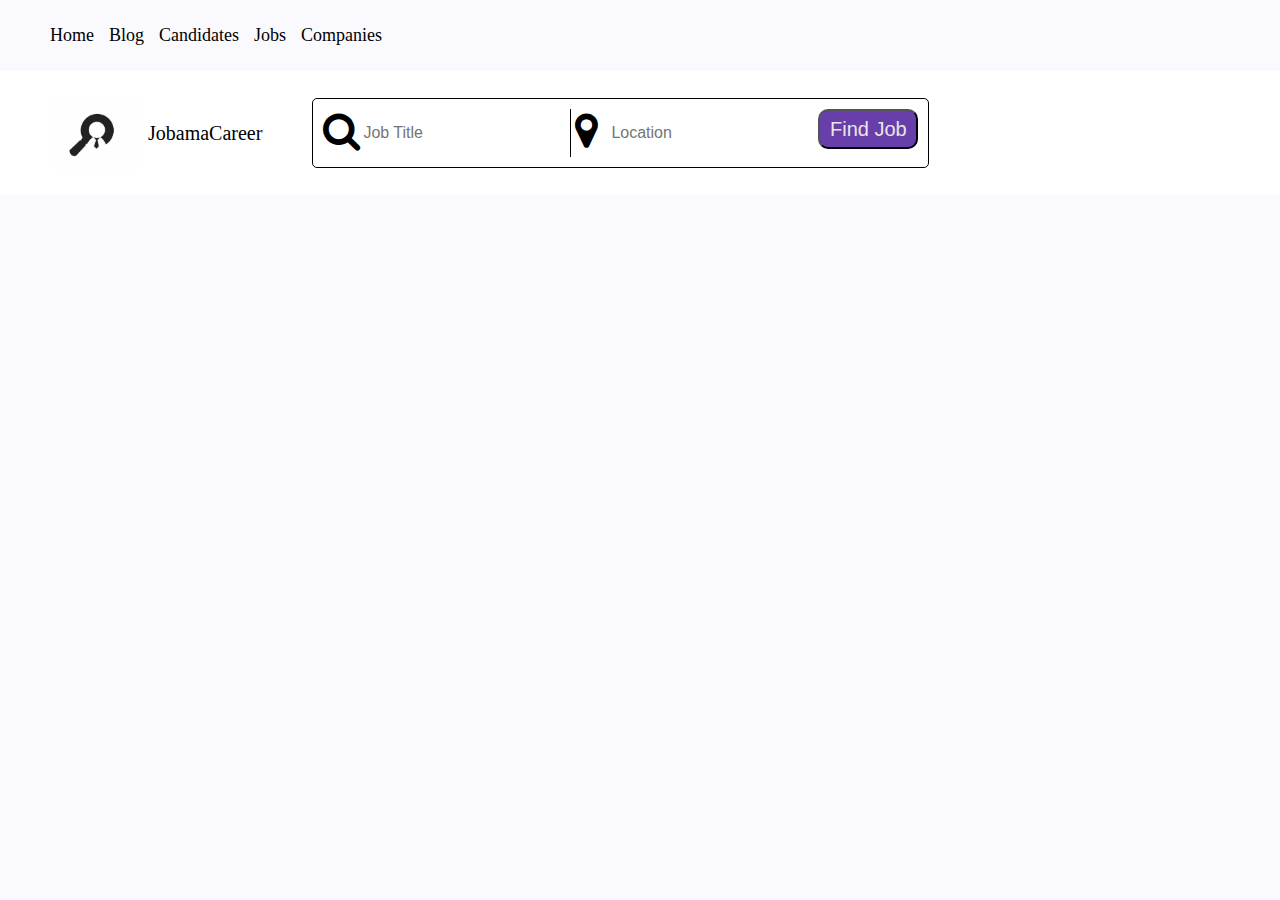
==== index.html @ e871e371 "header finished" ====
<!DOCTYPE html>
<html lang="en">
<head>
    <meta charset="UTF-8">
    <meta http-equiv="X-UA-Compatible" content="IE=edge">
    <meta name="viewport" content="width=device-width, initial-scale=1.0">
    <title>Document</title>
    <link rel="stylesheet" href="css/style.css">
    <link rel="stylesheet" href="https://cdnjs.cloudflare.com/ajax/libs/font-awesome/4.7.0/css/font-awesome.min.css"></head>
<body>
    <div id="header">
        <div class="header-top">
            <ul>
                <li><a href="#">Home</a></li>
                <li><a href="#">Blog</a></li>
                <li><a href="#">Candidates</a></li>
                <li><a href="#">Jobs</a></li>
                <li><a href="#">Companies</a></li>
            </ul>
        </div>
        <div class="header-bottom">
            <div class="header-bottom__logo">
                <img src="assets/images/logo.JPG" alt="img">
                <p>JobamaCareer</p>
            </div>
            <div class="header-bottom__searchBar">
                <form action="#" method="get">
                    <div class="header-bottom__searchBar-Sections">
                        <div class="header-bottom__searchBar-form-title">
                            <input type="text" name="keyword" id="search" placeholder="Job Title">
                            <div class="header-bottom__searchBar-form-title-icon">
                                <i class="fa fa-search" aria-hidden="true"></i>
                            </div>
                        </div>
                        <div class="header-bottom__searchBar-form-location">
                            <input type="text" name="keyword" id="location" placeholder="Location">
                            <div class="header-bottom__searchBar-form-location-icon">
                                <i class="fa fa-map-marker"></i>
                            </div>
                        </div>
                        <div class="header-bottom__searchBar-form-stats">
                            <button type="submit" class="btn">Find Job</button>
                        </div>
                    </div>
                </form>
            </div>
            <div class="header-bottom__Icon">
            </div>
        </div>
    </div>
</body>
</html>
---- css/style.css ----
@font-face{font-family:"main";src:url("./assets/fonts/Latinotype - Goldplay Light.otf")}@font-face{font-family:"bold";src:url("./assets/fonts/Chase Dreams.ttf")}*,*::after,*::before{padding:0;margin:0;box-sizing:border-box}html{overflow-x:hidden;height:100%;background-color:#faf9fd}body{overflow-x:hidden}ul{margin:0;padding:0;list-style:none}a{text-decoration:none;font-family:extra-bold-font-family}p{margin:0;padding:0}#header .header-top{padding:25px 0}#header .header-top ul{display:flex;padding-left:50px;gap:15px}#header .header-top ul li{font-size:18px}#header .header-top ul li a{color:#000103}#header .header-top ul li a:hover{color:#20307e}#header .header-bottom{padding:25px 0;display:flex;align-items:center;background-color:#fff}#header .header-bottom .header-bottom__logo{display:flex;align-items:center;padding-left:50px;gap:10px;margin-right:50px}#header .header-bottom .header-bottom__logo img{width:88px}#header .header-bottom .header-bottom__logo p{font-size:20px}#header .header-bottom__searchBar{display:flex;justify-content:space-between;border:1px solid;height:70px;align-items:center;border-radius:5px}#header .header-bottom__searchBar .header-bottom__searchBar-Sections{display:flex;padding:0 10px}#header .header-bottom__searchBar .header-bottom__searchBar-Sections .header-bottom__searchBar-form-title{display:flex;position:relative;border-right:1px solid}#header .header-bottom__searchBar .header-bottom__searchBar-Sections input{height:48px;width:70%;padding-left:40px;font-size:16px;background-color:#fff;font-weight:400;border-radius:5px;transition:all .24s ease-in-out;border:none}#header .header-bottom__searchBar .header-bottom__searchBar-Sections input:focus{outline:none}#header .header-bottom__searchBar .header-bottom__searchBar-Sections .header-bottom__searchBar-form-title-icon{position:absolute;left:0px;transform:translateY(-50%);top:22px;font-size:40px}#header .header-bottom__searchBar .header-bottom__searchBar-form-location{display:flex;position:relative}#header .header-bottom__searchBar .header-bottom__searchBar-form-location input{height:48px;width:70%;padding-left:40px;font-size:16px;background-color:#fff;font-weight:400;border-radius:5px;transition:all .24s ease-in-out;border:none}#header .header-bottom__searchBar .header-bottom__searchBar-form-location input:focus{outline:none}#header .header-bottom__searchBar .header-bottom__searchBar-form-location .header-bottom__searchBar-form-location-icon{position:absolute;left:4px;transform:translateY(-50%);top:22px;font-size:40px}#header .header-bottom__searchBar-form-stats .btn{cursor:pointer;width:100px;height:40px;border-radius:10px;background:#683eaa;color:#eae6e6;font-size:20px}/*# sourceMappingURL=style.css.map */
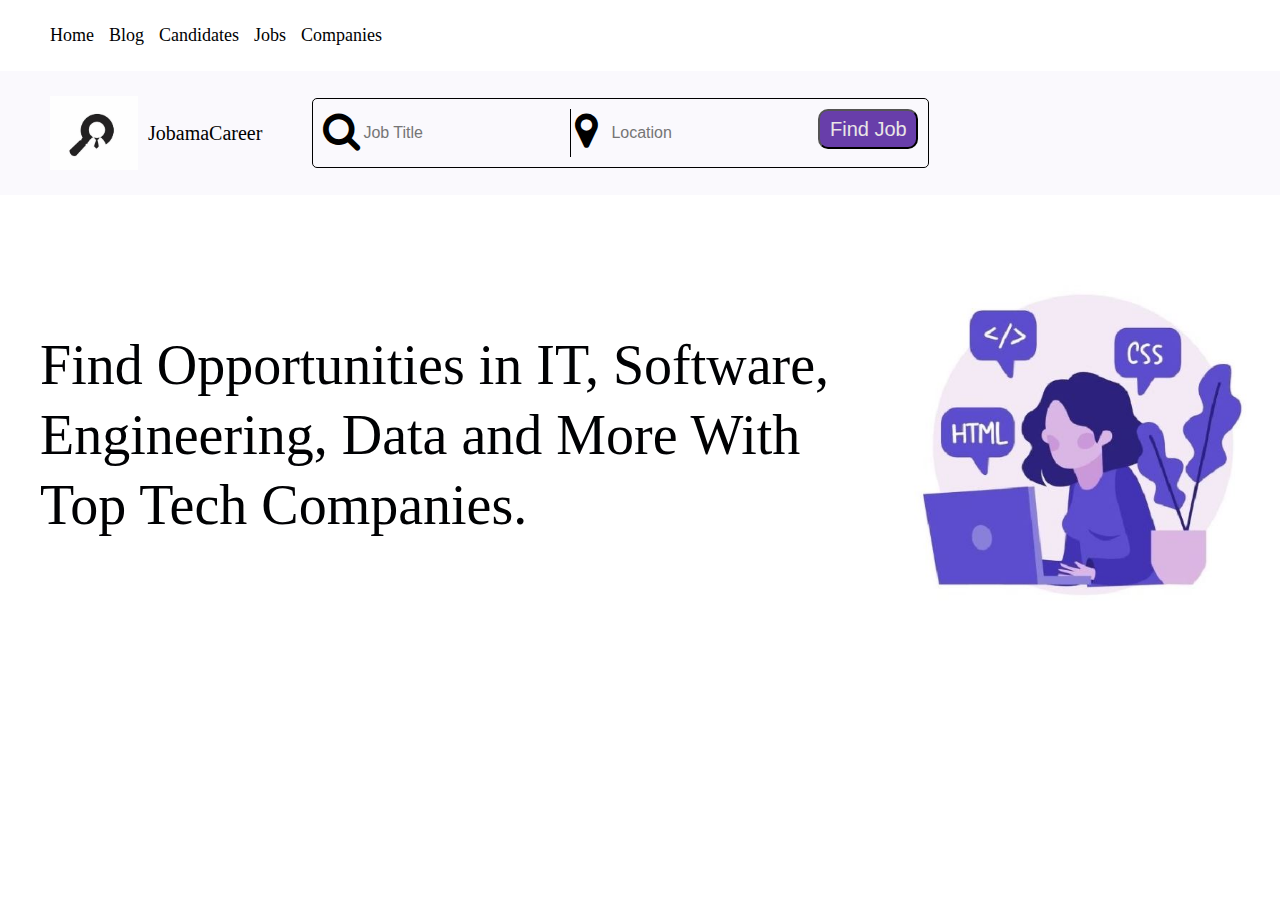
==== commit bb804979: "banner added" ====
--- a/index.html
+++ b/index.html
@@ -48,5 +48,14 @@
             </div>
         </div>
     </div>
+    <div class="banner">
+        <div class="banner-text">
+            <h1>Find Opportunities in IT, Software, Engineering, Data and More With Top Tech Companies.</h1>
+        </div>
+        <div class="banner-img">
+            <img src="assets/images/workImg.JPG" alt="workimg">
+        </div>
+
+    </div>
 </body>
 </html>--- a/css/style.css
+++ b/css/style.css
@@ -1 +1 @@
-@font-face{font-family:"main";src:url("./assets/fonts/Latinotype - Goldplay Light.otf")}@font-face{font-family:"bold";src:url("./assets/fonts/Chase Dreams.ttf")}*,*::after,*::before{padding:0;margin:0;box-sizing:border-box}html{overflow-x:hidden;height:100%;background-color:#faf9fd}body{overflow-x:hidden}ul{margin:0;padding:0;list-style:none}a{text-decoration:none;font-family:extra-bold-font-family}p{margin:0;padding:0}#header .header-top{padding:25px 0}#header .header-top ul{display:flex;padding-left:50px;gap:15px}#header .header-top ul li{font-size:18px}#header .header-top ul li a{color:#000103}#header .header-top ul li a:hover{color:#20307e}#header .header-bottom{padding:25px 0;display:flex;align-items:center;background-color:#fff}#header .header-bottom .header-bottom__logo{display:flex;align-items:center;padding-left:50px;gap:10px;margin-right:50px}#header .header-bottom .header-bottom__logo img{width:88px}#header .header-bottom .header-bottom__logo p{font-size:20px}#header .header-bottom__searchBar{display:flex;justify-content:space-between;border:1px solid;height:70px;align-items:center;border-radius:5px}#header .header-bottom__searchBar .header-bottom__searchBar-Sections{display:flex;padding:0 10px}#header .header-bottom__searchBar .header-bottom__searchBar-Sections .header-bottom__searchBar-form-title{display:flex;position:relative;border-right:1px solid}#header .header-bottom__searchBar .header-bottom__searchBar-Sections input{height:48px;width:70%;padding-left:40px;font-size:16px;background-color:#fff;font-weight:400;border-radius:5px;transition:all .24s ease-in-out;border:none}#header .header-bottom__searchBar .header-bottom__searchBar-Sections input:focus{outline:none}#header .header-bottom__searchBar .header-bottom__searchBar-Sections .header-bottom__searchBar-form-title-icon{position:absolute;left:0px;transform:translateY(-50%);top:22px;font-size:40px}#header .header-bottom__searchBar .header-bottom__searchBar-form-location{display:flex;position:relative}#header .header-bottom__searchBar .header-bottom__searchBar-form-location input{height:48px;width:70%;padding-left:40px;font-size:16px;background-color:#fff;font-weight:400;border-radius:5px;transition:all .24s ease-in-out;border:none}#header .header-bottom__searchBar .header-bottom__searchBar-form-location input:focus{outline:none}#header .header-bottom__searchBar .header-bottom__searchBar-form-location .header-bottom__searchBar-form-location-icon{position:absolute;left:4px;transform:translateY(-50%);top:22px;font-size:40px}#header .header-bottom__searchBar-form-stats .btn{cursor:pointer;width:100px;height:40px;border-radius:10px;background:#683eaa;color:#eae6e6;font-size:20px}/*# sourceMappingURL=style.css.map */+@font-face{font-family:"main";src:url("./assets/fonts/Latinotype - Goldplay Light.otf")}@font-face{font-family:"bold";src:url("./assets/fonts/Chase Dreams.ttf")}*,*::after,*::before{padding:0;margin:0;box-sizing:border-box}html{overflow-x:hidden;height:100%;background-color:#fff}body{overflow-x:hidden}ul{margin:0;padding:0;list-style:none}a{text-decoration:none;font-family:extra-bold-font-family}p{margin:0;padding:0}#header .header-top{padding:25px 0}#header .header-top ul{display:flex;padding-left:50px;gap:15px}#header .header-top ul li{font-size:18px}#header .header-top ul li a{color:#000103}#header .header-top ul li a:hover{color:#20307e}#header .header-bottom{padding:25px 0;display:flex;align-items:center;background-color:#faf9fd}#header .header-bottom .header-bottom__logo{display:flex;align-items:center;padding-left:50px;gap:10px;margin-right:50px}#header .header-bottom .header-bottom__logo img{width:88px}#header .header-bottom .header-bottom__logo p{font-size:20px}#header .header-bottom__searchBar{display:flex;justify-content:space-between;border:1px solid;height:70px;align-items:center;border-radius:5px;background-color:#faf9fd}#header .header-bottom__searchBar .header-bottom__searchBar-Sections{display:flex;padding:0 10px}#header .header-bottom__searchBar .header-bottom__searchBar-Sections .header-bottom__searchBar-form-title{display:flex;position:relative;border-right:1px solid}#header .header-bottom__searchBar .header-bottom__searchBar-Sections input{height:48px;width:70%;padding-left:40px;font-size:16px;background-color:#fff;font-weight:400;border-radius:5px;transition:all .24s ease-in-out;border:none;background-color:#faf9fd}#header .header-bottom__searchBar .header-bottom__searchBar-Sections input:focus{outline:none}#header .header-bottom__searchBar .header-bottom__searchBar-Sections .header-bottom__searchBar-form-title-icon{position:absolute;left:0px;transform:translateY(-50%);top:22px;font-size:40px}#header .header-bottom__searchBar .header-bottom__searchBar-form-location{display:flex;position:relative}#header .header-bottom__searchBar .header-bottom__searchBar-form-location input{height:48px;width:70%;padding-left:40px;font-size:16px;background-color:#fff;font-weight:400;border-radius:5px;transition:all .24s ease-in-out;border:none;background-color:#faf9fd}#header .header-bottom__searchBar .header-bottom__searchBar-form-location input:focus{outline:none}#header .header-bottom__searchBar .header-bottom__searchBar-form-location .header-bottom__searchBar-form-location-icon{position:absolute;left:4px;transform:translateY(-50%);top:22px;font-size:40px}#header .header-bottom__searchBar-form-stats .btn{cursor:pointer;width:100px;height:40px;border-radius:10px;background:#683eaa;color:#eae6e6;font-size:20px}.banner{display:flex;justify-content:center;align-items:center;margin-top:50px}.banner .banner-img img{width:400px}.banner .banner-text{margin-left:40px}.banner .banner-text h1{color:#000103;font-size:56px;line-height:70px;font-weight:500}/*# sourceMappingURL=style.css.map */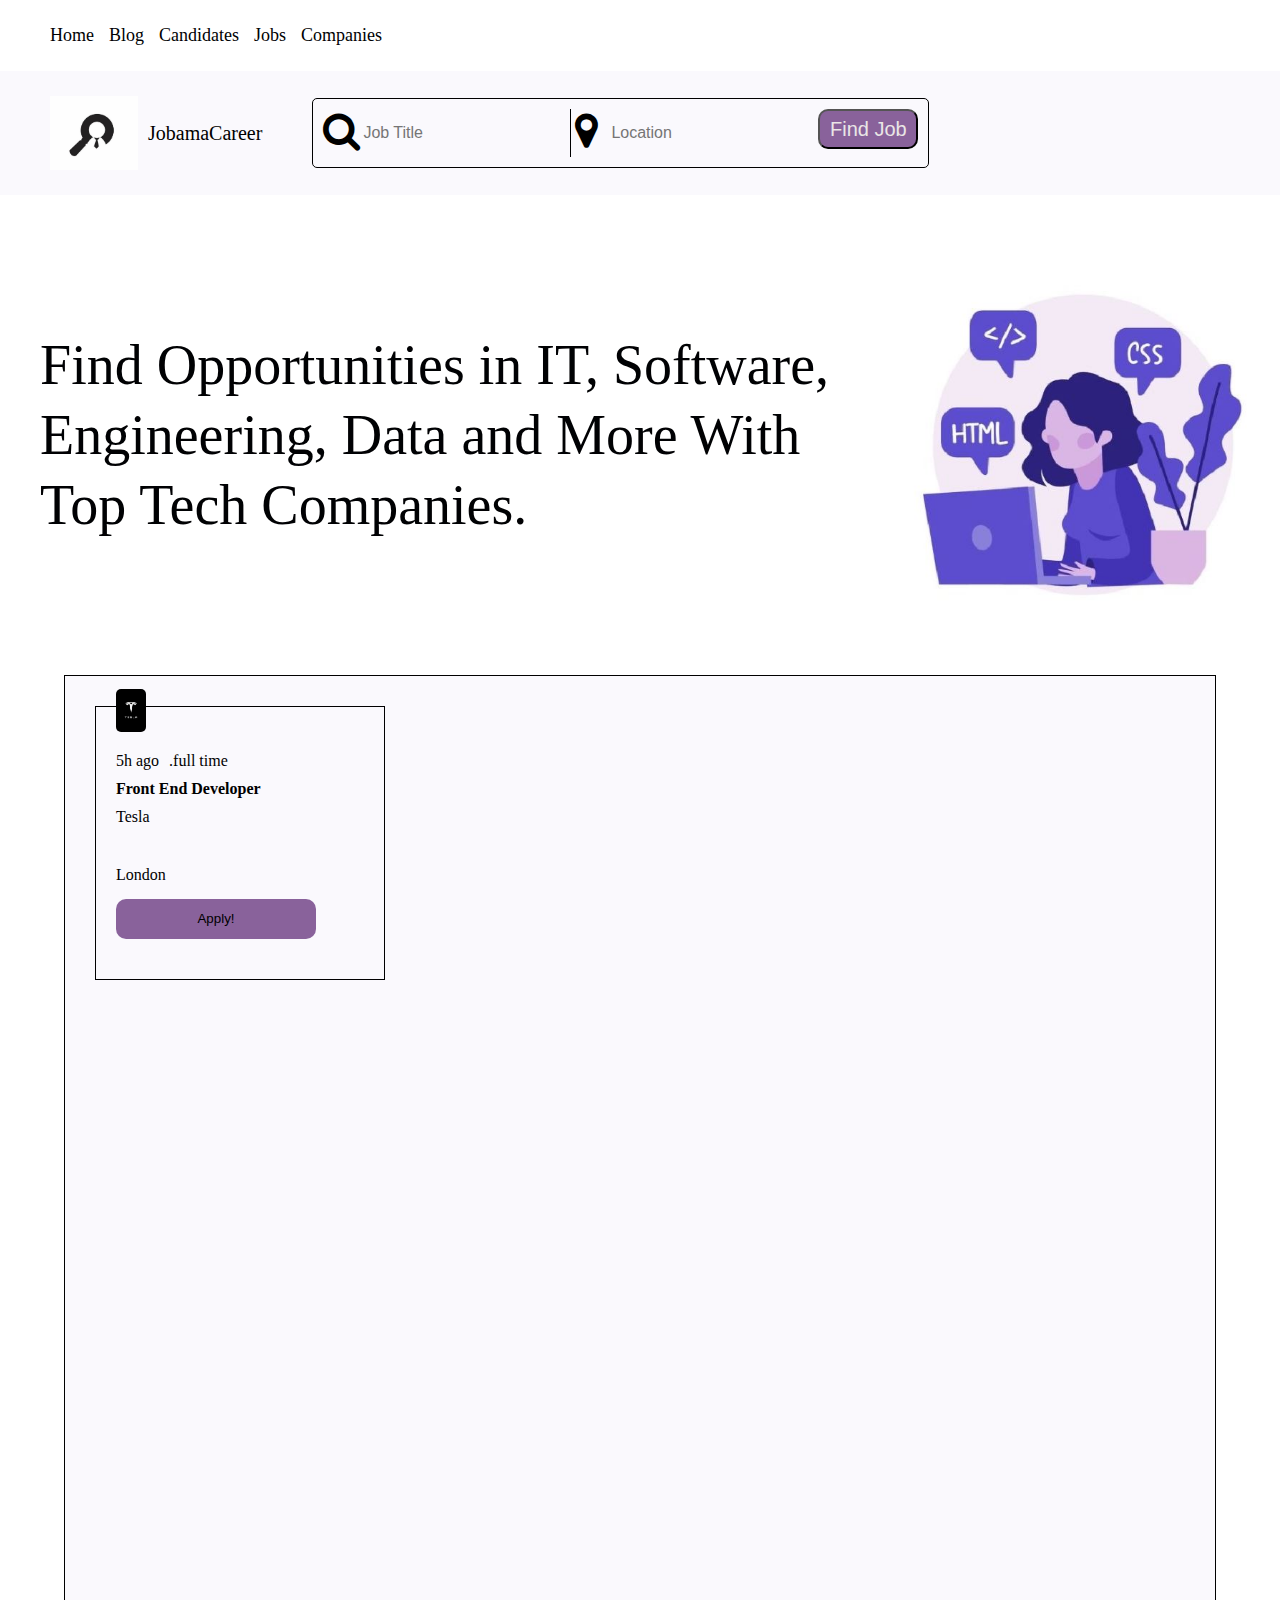
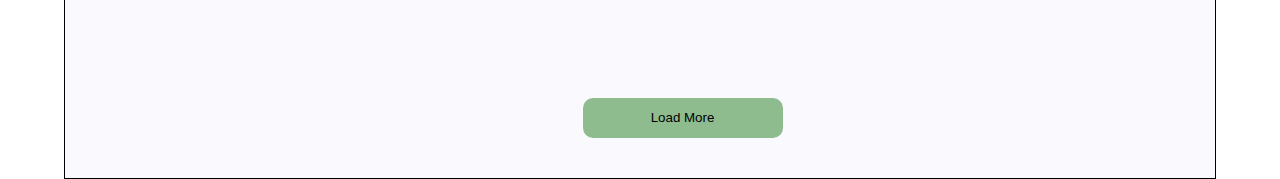
==== commit 7a970d76: "container added" ====
--- a/index.html
+++ b/index.html
@@ -57,5 +57,33 @@
         </div>
 
     </div>
+    <div class="container">
+        <div class="container-Card">
+            <div class="container-Card__logo">
+                <img src="assets/images/CompanyLogo.JPG" alt="">
+            </div>
+            <div class="container-Card__header">
+                <p class="container-Card__header-time">5h ago</p>
+                <p class="container-Card__header-stats">.full time</p>
+            </div>
+            <div class="container-Card__title">
+                <span>Front End Developer</span>
+            </div>
+            <div class="container-Card__ComanyName">
+                <span>Tesla</span>
+            </div>
+            <div class="container-Card__location">
+                <span>London</span>
+            </div>
+            <div class="container-Card__apply">
+                <button>Apply!</button>
+            </div>
+        </div>
+        
+        <div class="containe-loadMoreBtn">
+            <button>Load More</button>
+        </div>
+    </div>
 </body>
+<script src="script.js"></script>
 </html>--- a/css/style.css
+++ b/css/style.css
@@ -1 +1 @@
-@font-face{font-family:"main";src:url("./assets/fonts/Latinotype - Goldplay Light.otf")}@font-face{font-family:"bold";src:url("./assets/fonts/Chase Dreams.ttf")}*,*::after,*::before{padding:0;margin:0;box-sizing:border-box}html{overflow-x:hidden;height:100%;background-color:#fff}body{overflow-x:hidden}ul{margin:0;padding:0;list-style:none}a{text-decoration:none;font-family:extra-bold-font-family}p{margin:0;padding:0}#header .header-top{padding:25px 0}#header .header-top ul{display:flex;padding-left:50px;gap:15px}#header .header-top ul li{font-size:18px}#header .header-top ul li a{color:#000103}#header .header-top ul li a:hover{color:#20307e}#header .header-bottom{padding:25px 0;display:flex;align-items:center;background-color:#faf9fd}#header .header-bottom .header-bottom__logo{display:flex;align-items:center;padding-left:50px;gap:10px;margin-right:50px}#header .header-bottom .header-bottom__logo img{width:88px}#header .header-bottom .header-bottom__logo p{font-size:20px}#header .header-bottom__searchBar{display:flex;justify-content:space-between;border:1px solid;height:70px;align-items:center;border-radius:5px;background-color:#faf9fd}#header .header-bottom__searchBar .header-bottom__searchBar-Sections{display:flex;padding:0 10px}#header .header-bottom__searchBar .header-bottom__searchBar-Sections .header-bottom__searchBar-form-title{display:flex;position:relative;border-right:1px solid}#header .header-bottom__searchBar .header-bottom__searchBar-Sections input{height:48px;width:70%;padding-left:40px;font-size:16px;background-color:#fff;font-weight:400;border-radius:5px;transition:all .24s ease-in-out;border:none;background-color:#faf9fd}#header .header-bottom__searchBar .header-bottom__searchBar-Sections input:focus{outline:none}#header .header-bottom__searchBar .header-bottom__searchBar-Sections .header-bottom__searchBar-form-title-icon{position:absolute;left:0px;transform:translateY(-50%);top:22px;font-size:40px}#header .header-bottom__searchBar .header-bottom__searchBar-form-location{display:flex;position:relative}#header .header-bottom__searchBar .header-bottom__searchBar-form-location input{height:48px;width:70%;padding-left:40px;font-size:16px;background-color:#fff;font-weight:400;border-radius:5px;transition:all .24s ease-in-out;border:none;background-color:#faf9fd}#header .header-bottom__searchBar .header-bottom__searchBar-form-location input:focus{outline:none}#header .header-bottom__searchBar .header-bottom__searchBar-form-location .header-bottom__searchBar-form-location-icon{position:absolute;left:4px;transform:translateY(-50%);top:22px;font-size:40px}#header .header-bottom__searchBar-form-stats .btn{cursor:pointer;width:100px;height:40px;border-radius:10px;background:#683eaa;color:#eae6e6;font-size:20px}.banner{display:flex;justify-content:center;align-items:center;margin-top:50px}.banner .banner-img img{width:400px}.banner .banner-text{margin-left:40px}.banner .banner-text h1{color:#000103;font-size:56px;line-height:70px;font-weight:500}/*# sourceMappingURL=style.css.map */+@font-face{font-family:"main";src:url("./assets/fonts/Latinotype - Goldplay Light.otf")}@font-face{font-family:"bold";src:url("./assets/fonts/Chase Dreams.ttf")}*,*::after,*::before{padding:0;margin:0;box-sizing:border-box}html{overflow-x:hidden;height:100%;background-color:#fff}body{overflow-x:hidden}ul{margin:0;padding:0;list-style:none}a{text-decoration:none;font-family:extra-bold-font-family}p{margin:0;padding:0}#header .header-top{padding:25px 0}#header .header-top ul{display:flex;padding-left:50px;gap:15px}#header .header-top ul li{font-size:18px}#header .header-top ul li a{color:#000103}#header .header-top ul li a:hover{color:#20307e}#header .header-bottom{padding:25px 0;display:flex;align-items:center;background-color:#faf9fd}#header .header-bottom .header-bottom__logo{display:flex;align-items:center;padding-left:50px;gap:10px;margin-right:50px}#header .header-bottom .header-bottom__logo img{width:88px}#header .header-bottom .header-bottom__logo p{font-size:20px}#header .header-bottom__searchBar{display:flex;justify-content:space-between;border:1px solid;height:70px;align-items:center;border-radius:5px;background-color:#faf9fd}#header .header-bottom__searchBar .header-bottom__searchBar-Sections{display:flex;padding:0 10px}#header .header-bottom__searchBar .header-bottom__searchBar-Sections .header-bottom__searchBar-form-title{display:flex;position:relative;border-right:1px solid}#header .header-bottom__searchBar .header-bottom__searchBar-Sections input{height:48px;width:70%;padding-left:40px;font-size:16px;background-color:#fff;font-weight:400;border-radius:5px;transition:all .24s ease-in-out;border:none;background-color:#faf9fd}#header .header-bottom__searchBar .header-bottom__searchBar-Sections input:focus{outline:none}#header .header-bottom__searchBar .header-bottom__searchBar-Sections .header-bottom__searchBar-form-title-icon{position:absolute;left:0px;transform:translateY(-50%);top:22px;font-size:40px}#header .header-bottom__searchBar .header-bottom__searchBar-form-location{display:flex;position:relative}#header .header-bottom__searchBar .header-bottom__searchBar-form-location input{height:48px;width:70%;padding-left:40px;font-size:16px;background-color:#fff;font-weight:400;border-radius:5px;transition:all .24s ease-in-out;border:none;background-color:#faf9fd}#header .header-bottom__searchBar .header-bottom__searchBar-form-location input:focus{outline:none}#header .header-bottom__searchBar .header-bottom__searchBar-form-location .header-bottom__searchBar-form-location-icon{position:absolute;left:4px;transform:translateY(-50%);top:22px;font-size:40px}#header .header-bottom__searchBar-form-stats .btn{cursor:pointer;width:100px;height:40px;border-radius:10px;background:#89629b;color:#eae6e6;font-size:20px}.banner{display:flex;justify-content:center;align-items:center;margin-top:50px;margin-bottom:50px;position:relative}.banner .banner-img img{width:400px}.banner .banner-text{margin-left:40px}.banner .banner-text h1{color:#000103;font-size:56px;line-height:70px;font-weight:500}.container{margin-top:30px;width:90%;border:1px solid #000;margin:0 auto;display:grid;grid-template-columns:repeat(3, 1fr);grid-template-rows:repeat(3, 1fr);column-gap:50px;row-gap:50px;background-color:#faf9fd;position:relative}.container .container-Card{border:1px solid #000;position:relative;margin:30px;line-height:28px;padding-left:20px;padding-bottom:30px}.container .container-Card .container-Card__logo{position:absolute;left:23px;top:-18px;left:20px}.container .container-Card .container-Card__logo img{width:30px;border-radius:5px}.container .container-Card .container-Card__header{padding-top:40px;display:flex}.container .container-Card .container-Card__header .container-Card__header-stats{padding-left:10px}.container .container-Card .container-Card__title span{font-weight:bold}.container .container-Card .container-Card__location{padding-top:30px}.container .container-Card .container-Card__apply{padding:10px 0}.container .container-Card .container-Card__apply button{width:200px;height:40px;background-color:#89629b;border:none;border-radius:10px}.container .container-Card .container-Card__apply button:hover{background-color:#4b1066;color:#eae6e6;cursor:pointer;transition:all .5s;font-size:15px;font-weight:bold}.container .containe-loadMoreBtn{position:absolute;left:45%;bottom:0;margin-bottom:40px}.container .containe-loadMoreBtn button{width:200px;height:40px;background-color:#8fbc8f;border:none;border-radius:10px}/*# sourceMappingURL=style.css.map */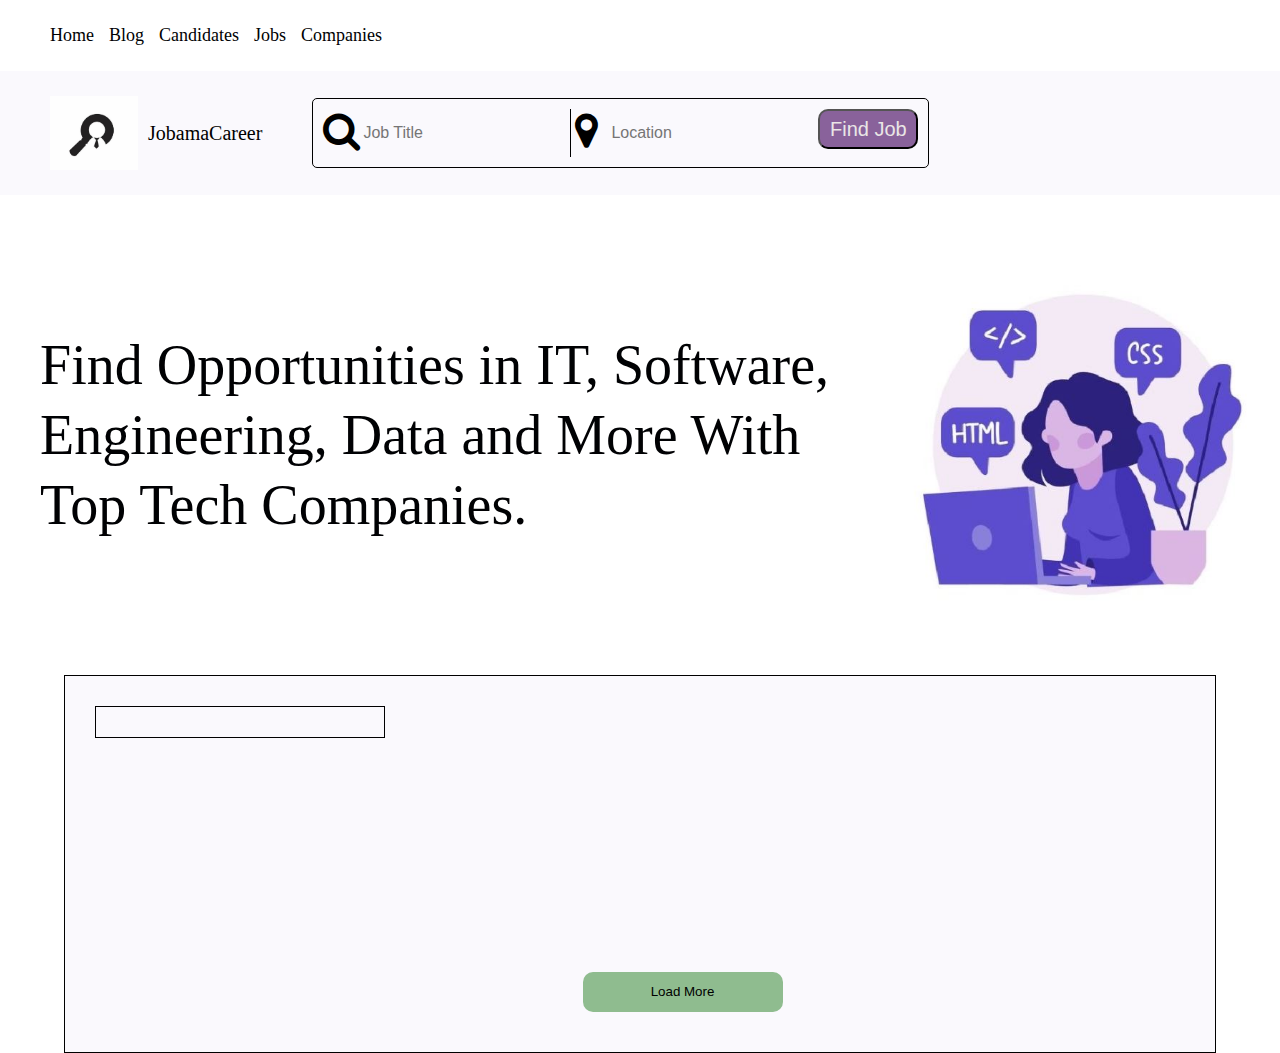
==== commit 763d8311: "card uploded" ====
--- a/index.html
+++ b/index.html
@@ -59,29 +59,9 @@
     </div>
     <div class="container">
         <div class="container-Card">
-            <div class="container-Card__logo">
-                <img src="assets/images/CompanyLogo.JPG" alt="">
-            </div>
-            <div class="container-Card__header">
-                <p class="container-Card__header-time">5h ago</p>
-                <p class="container-Card__header-stats">.full time</p>
-            </div>
-            <div class="container-Card__title">
-                <span>Front End Developer</span>
-            </div>
-            <div class="container-Card__ComanyName">
-                <span>Tesla</span>
-            </div>
-            <div class="container-Card__location">
-                <span>London</span>
-            </div>
-            <div class="container-Card__apply">
-                <button>Apply!</button>
-            </div>
         </div>
-        
         <div class="containe-loadMoreBtn">
-            <button>Load More</button>
+            <button id="Lodingbtn">Load More</button>
         </div>
     </div>
 </body>
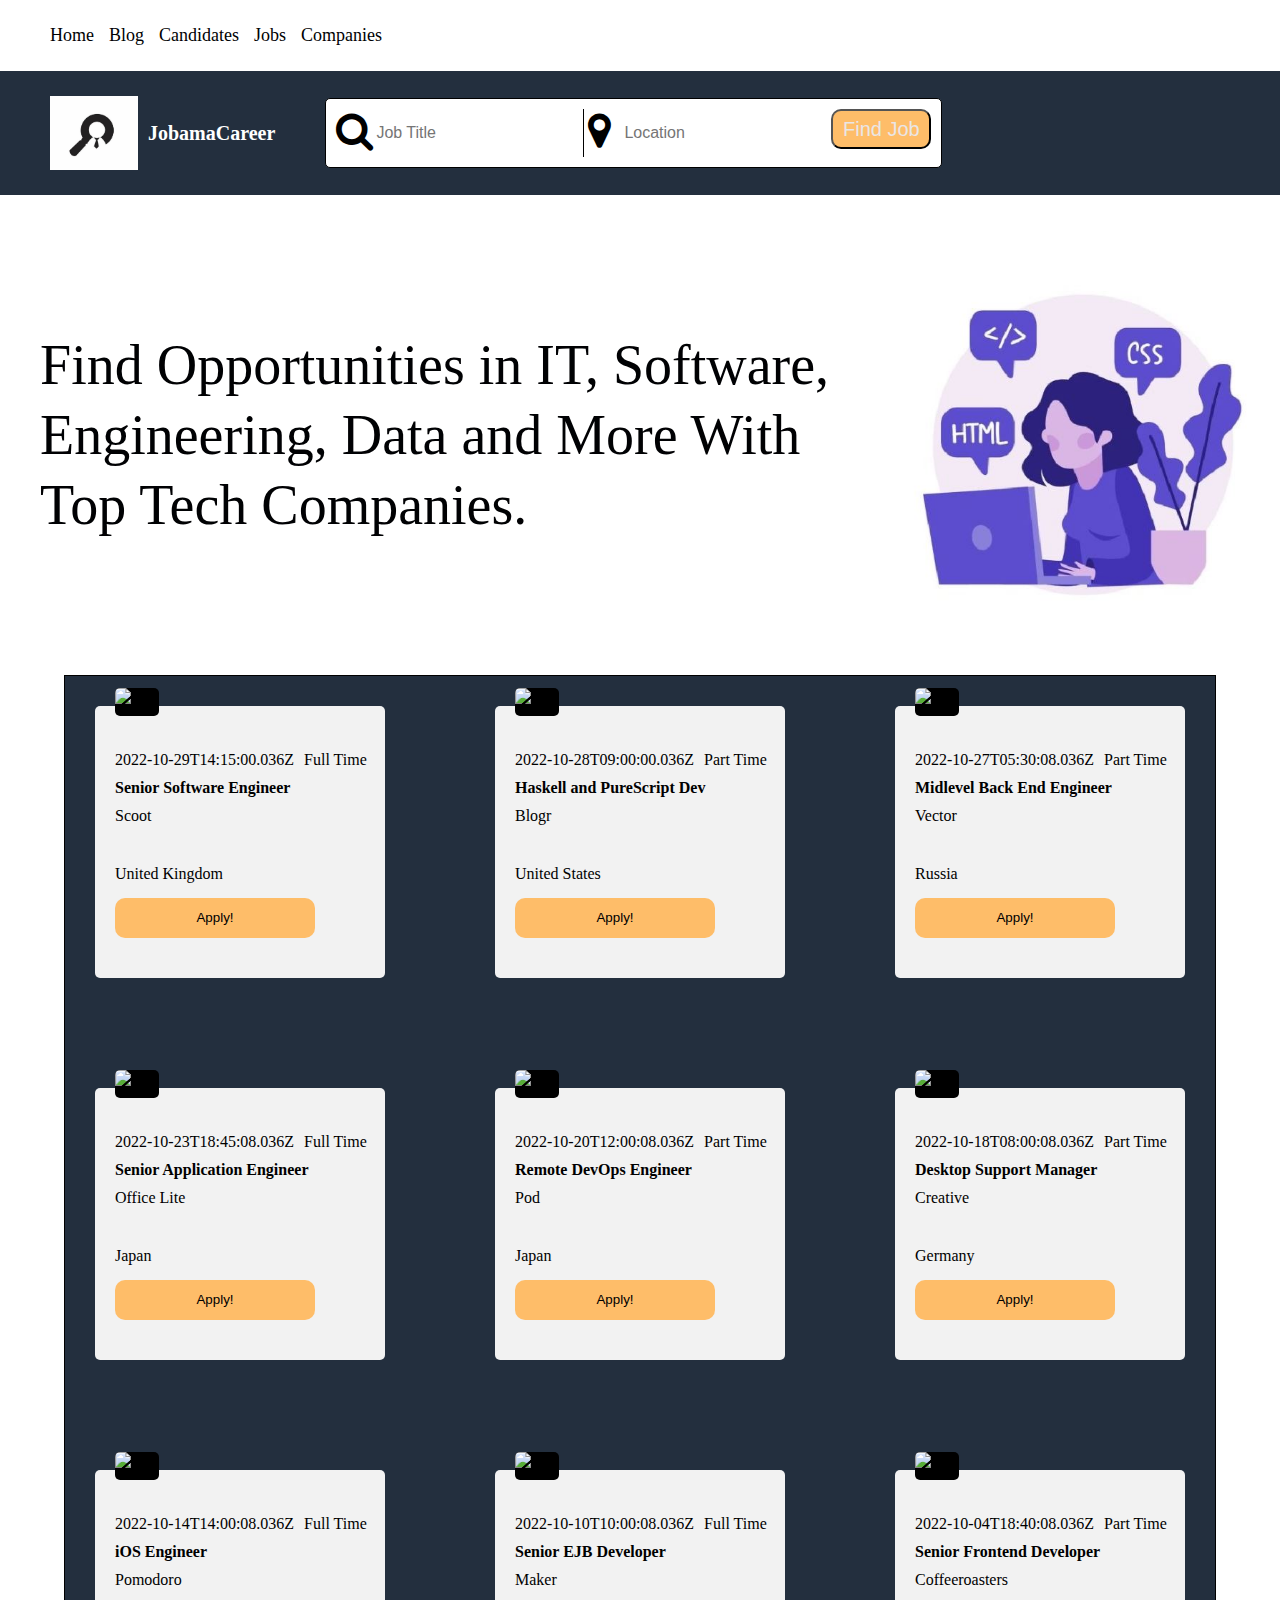
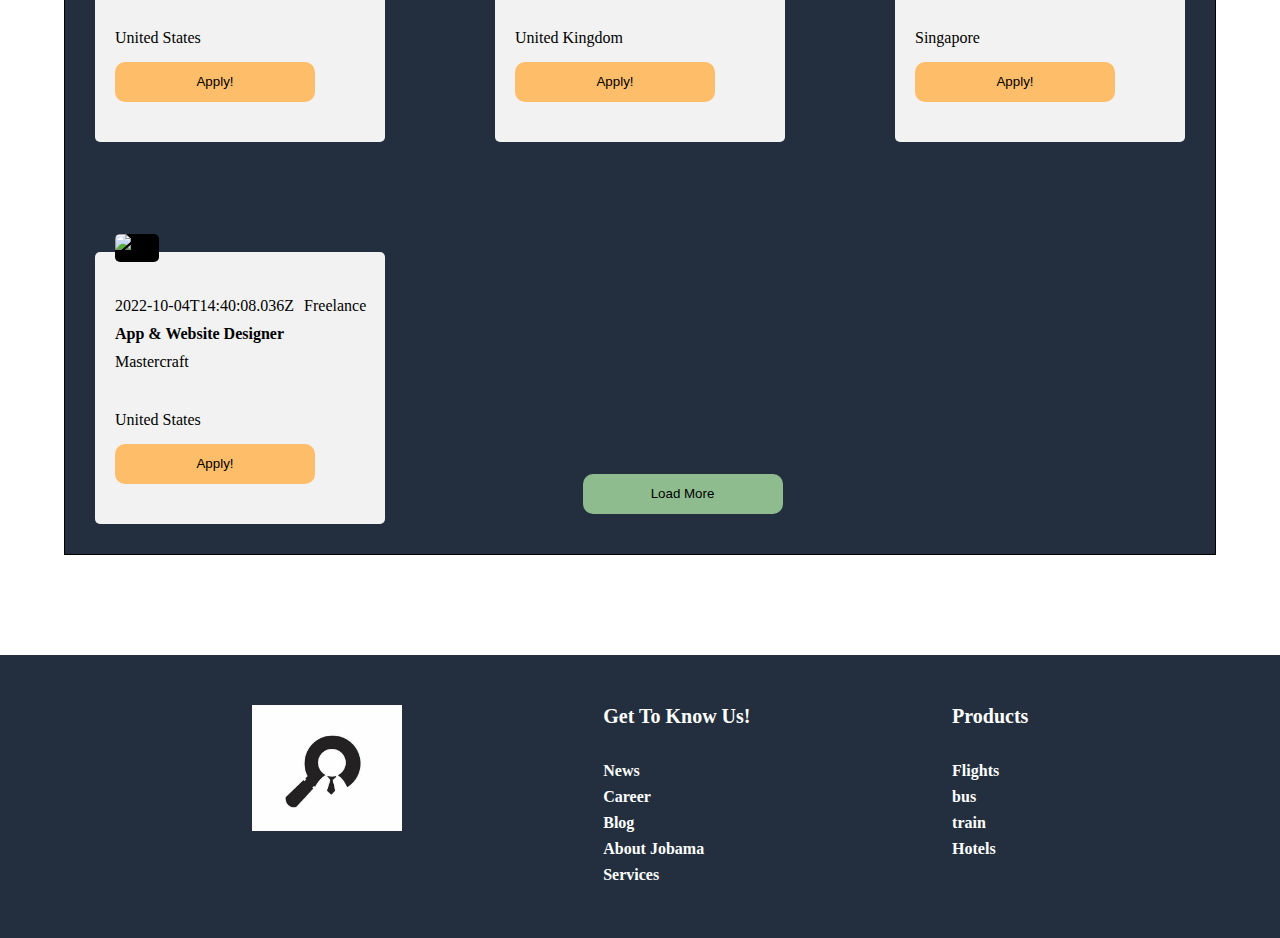
==== commit 5c3f6d55: "footer added" ====
--- a/index.html
+++ b/index.html
@@ -58,12 +58,36 @@
 
     </div>
     <div class="container">
-        <div class="container-Card">
-        </div>
         <div class="containe-loadMoreBtn">
             <button id="Lodingbtn">Load More</button>
         </div>
     </div>
+    <div class="footer">
+        <div class="footerContainer">
+        <div class="footer_logo">
+            <img src="assets/images/logo.JPG" alt="logo">
+        </div>
+        <div class="footer-listOne">
+            <p>Get To Know Us!</p>
+            <ul>
+                <li>News</li>
+                <li>Career</li>
+                <li>Blog</li>
+                <li>About Jobama</li>
+                <li>Services</li>
+            </ul>
+        </div>
+        <div class="footer-listTwo">
+            <p>Products</p>
+            <ul>
+                <li>Flights</li>
+                <li>bus</li>
+                <li>train</li>
+                <li>Hotels</li>
+            </ul>
+        </div>
+    </div>
+    </div>
 </body>
 <script src="script.js"></script>
 </html>--- a/css/style.css
+++ b/css/style.css
@@ -1 +1 @@
-@font-face{font-family:"main";src:url("./assets/fonts/Latinotype - Goldplay Light.otf")}@font-face{font-family:"bold";src:url("./assets/fonts/Chase Dreams.ttf")}*,*::after,*::before{padding:0;margin:0;box-sizing:border-box}html{overflow-x:hidden;height:100%;background-color:#fff}body{overflow-x:hidden}ul{margin:0;padding:0;list-style:none}a{text-decoration:none;font-family:extra-bold-font-family}p{margin:0;padding:0}#header .header-top{padding:25px 0}#header .header-top ul{display:flex;padding-left:50px;gap:15px}#header .header-top ul li{font-size:18px}#header .header-top ul li a{color:#000103}#header .header-top ul li a:hover{color:#20307e}#header .header-bottom{padding:25px 0;display:flex;align-items:center;background-color:#faf9fd}#header .header-bottom .header-bottom__logo{display:flex;align-items:center;padding-left:50px;gap:10px;margin-right:50px}#header .header-bottom .header-bottom__logo img{width:88px}#header .header-bottom .header-bottom__logo p{font-size:20px}#header .header-bottom__searchBar{display:flex;justify-content:space-between;border:1px solid;height:70px;align-items:center;border-radius:5px;background-color:#faf9fd}#header .header-bottom__searchBar .header-bottom__searchBar-Sections{display:flex;padding:0 10px}#header .header-bottom__searchBar .header-bottom__searchBar-Sections .header-bottom__searchBar-form-title{display:flex;position:relative;border-right:1px solid}#header .header-bottom__searchBar .header-bottom__searchBar-Sections input{height:48px;width:70%;padding-left:40px;font-size:16px;background-color:#fff;font-weight:400;border-radius:5px;transition:all .24s ease-in-out;border:none;background-color:#faf9fd}#header .header-bottom__searchBar .header-bottom__searchBar-Sections input:focus{outline:none}#header .header-bottom__searchBar .header-bottom__searchBar-Sections .header-bottom__searchBar-form-title-icon{position:absolute;left:0px;transform:translateY(-50%);top:22px;font-size:40px}#header .header-bottom__searchBar .header-bottom__searchBar-form-location{display:flex;position:relative}#header .header-bottom__searchBar .header-bottom__searchBar-form-location input{height:48px;width:70%;padding-left:40px;font-size:16px;background-color:#fff;font-weight:400;border-radius:5px;transition:all .24s ease-in-out;border:none;background-color:#faf9fd}#header .header-bottom__searchBar .header-bottom__searchBar-form-location input:focus{outline:none}#header .header-bottom__searchBar .header-bottom__searchBar-form-location .header-bottom__searchBar-form-location-icon{position:absolute;left:4px;transform:translateY(-50%);top:22px;font-size:40px}#header .header-bottom__searchBar-form-stats .btn{cursor:pointer;width:100px;height:40px;border-radius:10px;background:#89629b;color:#eae6e6;font-size:20px}.banner{display:flex;justify-content:center;align-items:center;margin-top:50px;margin-bottom:50px;position:relative}.banner .banner-img img{width:400px}.banner .banner-text{margin-left:40px}.banner .banner-text h1{color:#000103;font-size:56px;line-height:70px;font-weight:500}.container{margin-top:30px;width:90%;border:1px solid #000;margin:0 auto;display:grid;grid-template-columns:repeat(3, 1fr);grid-template-rows:repeat(3, 1fr);column-gap:50px;row-gap:50px;background-color:#faf9fd;position:relative}.container .container-Card{border:1px solid #000;position:relative;margin:30px;line-height:28px;padding-left:20px;padding-bottom:30px}.container .container-Card .container-Card__logo{position:absolute;left:23px;top:-18px;left:20px}.container .container-Card .container-Card__logo img{width:30px;border-radius:5px}.container .container-Card .container-Card__header{padding-top:40px;display:flex}.container .container-Card .container-Card__header .container-Card__header-stats{padding-left:10px}.container .container-Card .container-Card__title span{font-weight:bold}.container .container-Card .container-Card__location{padding-top:30px}.container .container-Card .container-Card__apply{padding:10px 0}.container .container-Card .container-Card__apply button{width:200px;height:40px;background-color:#89629b;border:none;border-radius:10px}.container .container-Card .container-Card__apply button:hover{background-color:#4b1066;color:#eae6e6;cursor:pointer;transition:all .5s;font-size:15px;font-weight:bold}.container .containe-loadMoreBtn{position:absolute;left:45%;bottom:0;margin-bottom:40px}.container .containe-loadMoreBtn button{width:200px;height:40px;background-color:#8fbc8f;border:none;border-radius:10px}/*# sourceMappingURL=style.css.map */+@font-face{font-family:"main";src:url("./assets/fonts/Latinotype - Goldplay Light.otf")}@font-face{font-family:"bold";src:url("./assets/fonts/Chase Dreams.ttf")}*,*::after,*::before{padding:0;margin:0;box-sizing:border-box}html{overflow-x:hidden;height:100%;background-color:#fff}body{overflow-x:hidden}ul{margin:0;padding:0;list-style:none}a{text-decoration:none;font-family:extra-bold-font-family}p{margin:0;padding:0}#header .header-top{padding:25px 0}#header .header-top ul{display:flex;padding-left:50px;gap:15px}#header .header-top ul li{font-size:18px}#header .header-top ul li a{color:#000103}#header .header-top ul li a:hover{color:#20307e}#header .header-bottom{padding:25px 0;display:flex;align-items:center;background-color:#232f3e}#header .header-bottom .header-bottom__logo{display:flex;align-items:center;padding-left:50px;gap:10px;margin-right:50px}#header .header-bottom .header-bottom__logo img{width:88px}#header .header-bottom .header-bottom__logo p{font-size:20px;color:#fff;font-weight:bold}#header .header-bottom__searchBar{display:flex;justify-content:space-between;border:1px solid;height:70px;align-items:center;border-radius:5px;background-color:#fff}#header .header-bottom__searchBar .header-bottom__searchBar-Sections{display:flex;padding:0 10px}#header .header-bottom__searchBar .header-bottom__searchBar-Sections .header-bottom__searchBar-form-title{display:flex;position:relative;border-right:1px solid}#header .header-bottom__searchBar .header-bottom__searchBar-Sections input{height:48px;width:70%;padding-left:40px;font-size:16px;background-color:#fff;font-weight:400;border-radius:5px;transition:all .24s ease-in-out;border:none}#header .header-bottom__searchBar .header-bottom__searchBar-Sections input:focus{outline:none}#header .header-bottom__searchBar .header-bottom__searchBar-Sections .header-bottom__searchBar-form-title-icon{position:absolute;left:0px;transform:translateY(-50%);top:22px;font-size:40px}#header .header-bottom__searchBar .header-bottom__searchBar-form-location{display:flex;position:relative}#header .header-bottom__searchBar .header-bottom__searchBar-form-location input{height:48px;width:70%;padding-left:40px;font-size:16px;background-color:#fff;font-weight:400;border-radius:5px;transition:all .24s ease-in-out;border:none}#header .header-bottom__searchBar .header-bottom__searchBar-form-location input:focus{outline:none}#header .header-bottom__searchBar .header-bottom__searchBar-form-location .header-bottom__searchBar-form-location-icon{position:absolute;left:4px;transform:translateY(-50%);top:22px;font-size:40px}#header .header-bottom__searchBar-form-stats .btn{cursor:pointer;width:100px;height:40px;border-radius:10px;background:#febd69;color:#eae6e6;font-size:20px}.banner{display:flex;justify-content:center;align-items:center;margin-top:50px;margin-bottom:50px;position:relative}.banner .banner-img img{width:400px}.banner .banner-text{margin-left:40px}.banner .banner-text h1{color:#000103;font-size:56px;line-height:70px;font-weight:500}.container{margin-top:30px;width:90%;border:1px solid #000;margin:0 auto;display:grid;grid-template-columns:repeat(3, 1fr);grid-template-rows:repeat(3, 1fr);column-gap:50px;row-gap:50px;background-color:#232f3e;position:relative}.container .container-Card{position:relative;margin:30px;line-height:28px;padding-left:20px;padding-bottom:30px;background-color:#f2f2f2;border-radius:5px}.container .container-Card .container-Card__logo{position:absolute;left:23px;top:-18px;left:20px}.container .container-Card .container-Card__logo img{width:50px;height:43px;border-radius:5px;background-color:#000}.container .container-Card .container-Card__header{padding-top:40px;display:flex}.container .container-Card .container-Card__header .container-Card__header-stats{padding-left:10px}.container .container-Card .container-Card__title span{font-weight:bold}.container .container-Card .container-Card__location{padding-top:30px}.container .container-Card .container-Card__apply{padding:10px 0}.container .container-Card .container-Card__apply button{width:200px;height:40px;background-color:#febd69;border:none;border-radius:10px}.container .container-Card .container-Card__apply button:hover{background-color:#f3a847;color:#eae6e6;cursor:pointer;transition:all .5s;font-size:15px;font-weight:bold}.container .containe-loadMoreBtn{position:absolute;left:45%;bottom:0;margin-bottom:40px}.container .containe-loadMoreBtn button{width:200px;height:40px;background-color:#8fbc8f;border:none;border-radius:10px}.footer{margin-top:100px;background-color:#232f3e}.footer .footerContainer{padding:50px;display:flex;justify-content:space-evenly}.footer .footerContainer .footer_logo img{width:150px}.footer .footerContainer .footer-listOne p{padding-bottom:30px;font-size:20px;font-weight:bold;color:#fff}.footer .footerContainer .footer-listOne ul{list-style:none;cursor:pointer;line-height:26px;color:#fff;font-weight:bold}.footer .footerContainer .footer-listTwo p{padding-bottom:30px;font-size:20px;font-weight:bold;color:#fff}.footer .footerContainer .footer-listTwo ul{list-style:none;cursor:pointer;line-height:26px;color:#fff;font-weight:bold}/*# sourceMappingURL=style.css.map */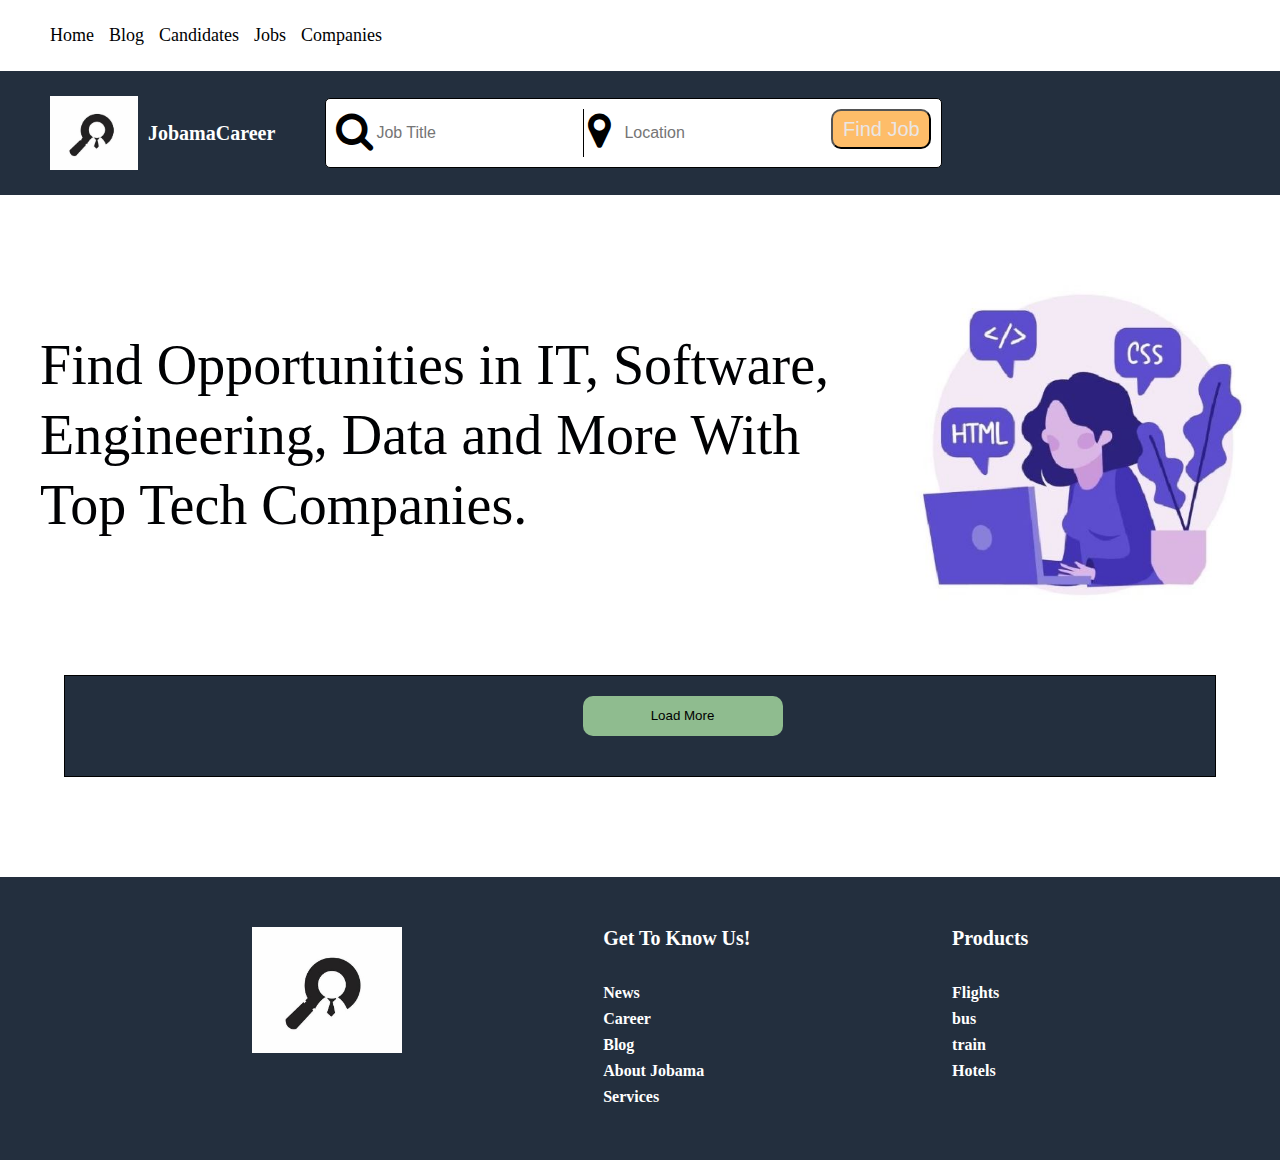
==== commit 4f3fa27c: "filter added" ====
--- a/index.html
+++ b/index.html
@@ -24,16 +24,16 @@
                 <p>JobamaCareer</p>
             </div>
             <div class="header-bottom__searchBar">
-                <form action="#" method="get">
+                <form id="form" action="/" method="get" name="form-filter">
                     <div class="header-bottom__searchBar-Sections">
                         <div class="header-bottom__searchBar-form-title">
-                            <input type="text" name="keyword" id="search" placeholder="Job Title">
+                            <input class="titleInput" type="text" name="keyword" id="search" placeholder="Job Title">
                             <div class="header-bottom__searchBar-form-title-icon">
                                 <i class="fa fa-search" aria-hidden="true"></i>
                             </div>
                         </div>
                         <div class="header-bottom__searchBar-form-location">
-                            <input type="text" name="keyword" id="location" placeholder="Location">
+                            <input class="locationInput" type="text" name="location" id="location" placeholder="Location">
                             <div class="header-bottom__searchBar-form-location-icon">
                                 <i class="fa fa-map-marker"></i>
                             </div>
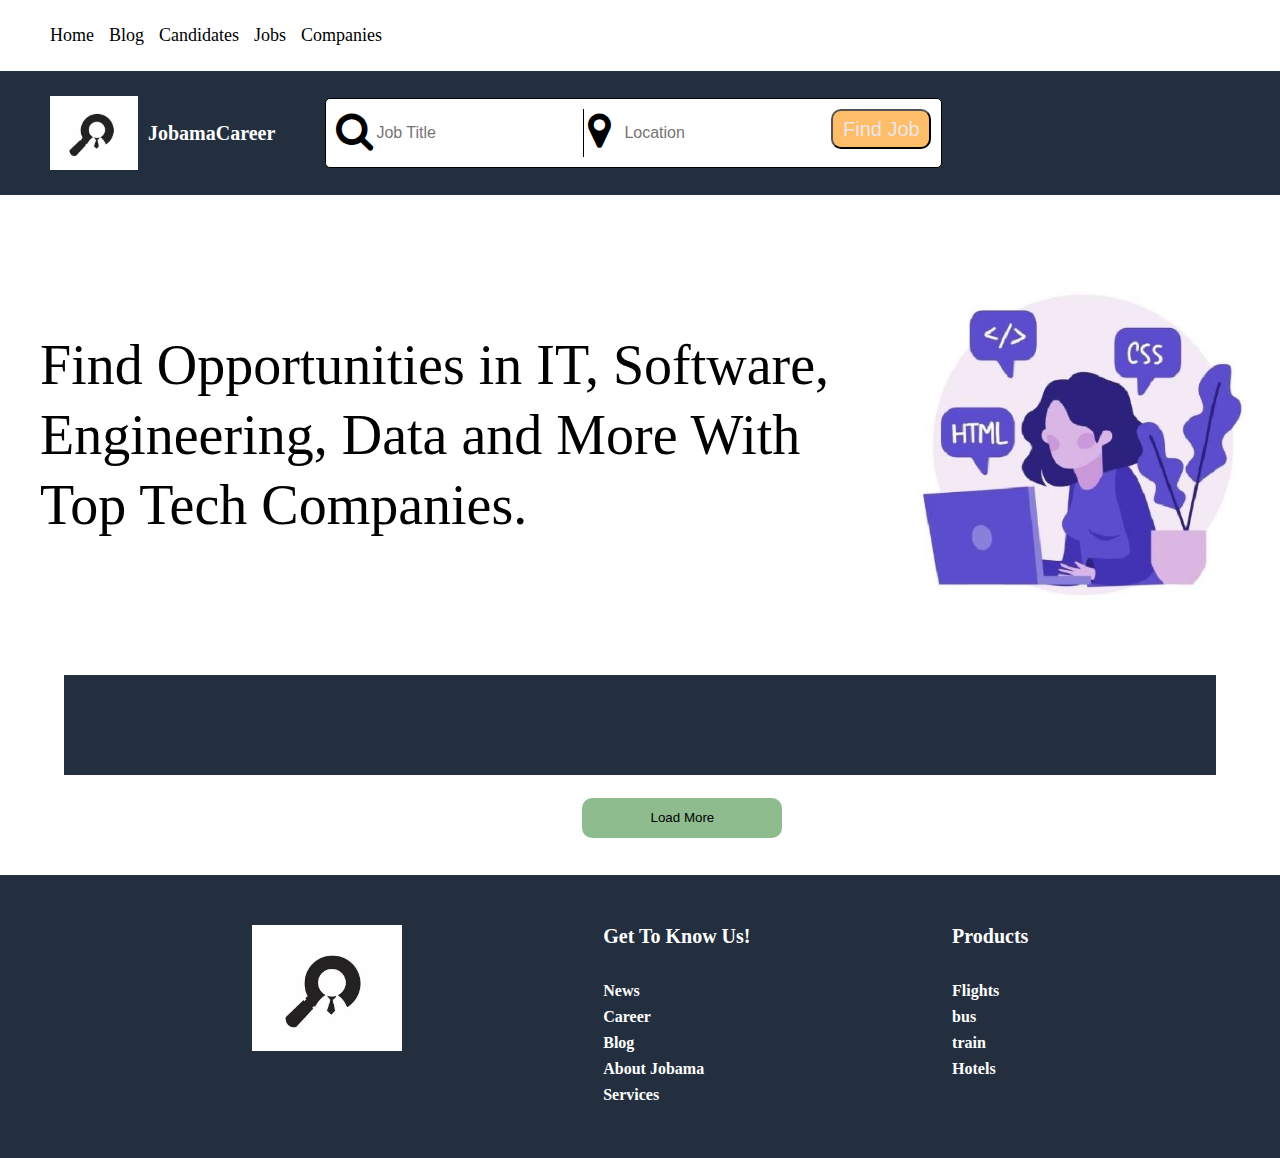
==== commit 2d305e2a: "loadBTN" ====
--- a/index.html
+++ b/index.html
@@ -58,6 +58,7 @@
 
     </div>
     <div class="container">
+        <div class="containerBox"></div>
         <div class="containe-loadMoreBtn">
             <button id="Lodingbtn">Load More</button>
         </div>
--- a/css/style.css
+++ b/css/style.css
@@ -1 +1 @@
-@font-face{font-family:"main";src:url("./assets/fonts/Latinotype - Goldplay Light.otf")}@font-face{font-family:"bold";src:url("./assets/fonts/Chase Dreams.ttf")}*,*::after,*::before{padding:0;margin:0;box-sizing:border-box}html{overflow-x:hidden;height:100%;background-color:#fff}body{overflow-x:hidden}ul{margin:0;padding:0;list-style:none}a{text-decoration:none;font-family:extra-bold-font-family}p{margin:0;padding:0}#header .header-top{padding:25px 0}#header .header-top ul{display:flex;padding-left:50px;gap:15px}#header .header-top ul li{font-size:18px}#header .header-top ul li a{color:#000103}#header .header-top ul li a:hover{color:#20307e}#header .header-bottom{padding:25px 0;display:flex;align-items:center;background-color:#232f3e}#header .header-bottom .header-bottom__logo{display:flex;align-items:center;padding-left:50px;gap:10px;margin-right:50px}#header .header-bottom .header-bottom__logo img{width:88px}#header .header-bottom .header-bottom__logo p{font-size:20px;color:#fff;font-weight:bold}#header .header-bottom__searchBar{display:flex;justify-content:space-between;border:1px solid;height:70px;align-items:center;border-radius:5px;background-color:#fff}#header .header-bottom__searchBar .header-bottom__searchBar-Sections{display:flex;padding:0 10px}#header .header-bottom__searchBar .header-bottom__searchBar-Sections .header-bottom__searchBar-form-title{display:flex;position:relative;border-right:1px solid}#header .header-bottom__searchBar .header-bottom__searchBar-Sections input{height:48px;width:70%;padding-left:40px;font-size:16px;background-color:#fff;font-weight:400;border-radius:5px;transition:all .24s ease-in-out;border:none}#header .header-bottom__searchBar .header-bottom__searchBar-Sections input:focus{outline:none}#header .header-bottom__searchBar .header-bottom__searchBar-Sections .header-bottom__searchBar-form-title-icon{position:absolute;left:0px;transform:translateY(-50%);top:22px;font-size:40px}#header .header-bottom__searchBar .header-bottom__searchBar-form-location{display:flex;position:relative}#header .header-bottom__searchBar .header-bottom__searchBar-form-location input{height:48px;width:70%;padding-left:40px;font-size:16px;background-color:#fff;font-weight:400;border-radius:5px;transition:all .24s ease-in-out;border:none}#header .header-bottom__searchBar .header-bottom__searchBar-form-location input:focus{outline:none}#header .header-bottom__searchBar .header-bottom__searchBar-form-location .header-bottom__searchBar-form-location-icon{position:absolute;left:4px;transform:translateY(-50%);top:22px;font-size:40px}#header .header-bottom__searchBar-form-stats .btn{cursor:pointer;width:100px;height:40px;border-radius:10px;background:#febd69;color:#eae6e6;font-size:20px}.banner{display:flex;justify-content:center;align-items:center;margin-top:50px;margin-bottom:50px;position:relative}.banner .banner-img img{width:400px}.banner .banner-text{margin-left:40px}.banner .banner-text h1{color:#000103;font-size:56px;line-height:70px;font-weight:500}.container{margin-top:30px;width:90%;border:1px solid #000;margin:0 auto;display:grid;grid-template-columns:repeat(3, 1fr);grid-template-rows:repeat(3, 1fr);column-gap:50px;row-gap:50px;background-color:#232f3e;position:relative}.container .container-Card{position:relative;margin:30px;line-height:28px;padding-left:20px;padding-bottom:30px;background-color:#f2f2f2;border-radius:5px}.container .container-Card .container-Card__logo{position:absolute;left:23px;top:-18px;left:20px}.container .container-Card .container-Card__logo img{width:50px;height:43px;border-radius:5px;background-color:#000}.container .container-Card .container-Card__header{padding-top:40px;display:flex}.container .container-Card .container-Card__header .container-Card__header-stats{padding-left:10px}.container .container-Card .container-Card__title span{font-weight:bold}.container .container-Card .container-Card__location{padding-top:30px}.container .container-Card .container-Card__apply{padding:10px 0}.container .container-Card .container-Card__apply button{width:200px;height:40px;background-color:#febd69;border:none;border-radius:10px}.container .container-Card .container-Card__apply button:hover{background-color:#f3a847;color:#eae6e6;cursor:pointer;transition:all .5s;font-size:15px;font-weight:bold}.container .containe-loadMoreBtn{position:absolute;left:45%;bottom:0;margin-bottom:40px}.container .containe-loadMoreBtn button{width:200px;height:40px;background-color:#8fbc8f;border:none;border-radius:10px}.footer{margin-top:100px;background-color:#232f3e}.footer .footerContainer{padding:50px;display:flex;justify-content:space-evenly}.footer .footerContainer .footer_logo img{width:150px}.footer .footerContainer .footer-listOne p{padding-bottom:30px;font-size:20px;font-weight:bold;color:#fff}.footer .footerContainer .footer-listOne ul{list-style:none;cursor:pointer;line-height:26px;color:#fff;font-weight:bold}.footer .footerContainer .footer-listTwo p{padding-bottom:30px;font-size:20px;font-weight:bold;color:#fff}.footer .footerContainer .footer-listTwo ul{list-style:none;cursor:pointer;line-height:26px;color:#fff;font-weight:bold}/*# sourceMappingURL=style.css.map */+@font-face{font-family:"main";src:url("./assets/fonts/Latinotype - Goldplay Light.otf")}@font-face{font-family:"bold";src:url("./assets/fonts/Chase Dreams.ttf")}*,*::after,*::before{padding:0;margin:0;box-sizing:border-box}html{overflow-x:hidden;height:100%;background-color:#fff}body{overflow-x:hidden}ul{margin:0;padding:0;list-style:none}a{text-decoration:none;font-family:extra-bold-font-family}p{margin:0;padding:0}#header .header-top{padding:25px 0}#header .header-top ul{display:flex;padding-left:50px;gap:15px}#header .header-top ul li{font-size:18px}#header .header-top ul li a{color:#000103}#header .header-top ul li a:hover{color:#20307e}#header .header-bottom{padding:25px 0;display:flex;align-items:center;background-color:#232f3e}#header .header-bottom .header-bottom__logo{display:flex;align-items:center;padding-left:50px;gap:10px;margin-right:50px}#header .header-bottom .header-bottom__logo img{width:88px}#header .header-bottom .header-bottom__logo p{font-size:20px;color:#fff;font-weight:bold}#header .header-bottom__searchBar{display:flex;justify-content:space-between;border:1px solid;height:70px;align-items:center;border-radius:5px;background-color:#fff}#header .header-bottom__searchBar .header-bottom__searchBar-Sections{display:flex;padding:0 10px}#header .header-bottom__searchBar .header-bottom__searchBar-Sections .header-bottom__searchBar-form-title{display:flex;position:relative;border-right:1px solid}#header .header-bottom__searchBar .header-bottom__searchBar-Sections input{height:48px;width:70%;padding-left:40px;font-size:16px;background-color:#fff;font-weight:400;border-radius:5px;transition:all .24s ease-in-out;border:none}#header .header-bottom__searchBar .header-bottom__searchBar-Sections input:focus{outline:none}#header .header-bottom__searchBar .header-bottom__searchBar-Sections .header-bottom__searchBar-form-title-icon{position:absolute;left:0px;transform:translateY(-50%);top:22px;font-size:40px}#header .header-bottom__searchBar .header-bottom__searchBar-form-location{display:flex;position:relative}#header .header-bottom__searchBar .header-bottom__searchBar-form-location input{height:48px;width:70%;padding-left:40px;font-size:16px;background-color:#fff;font-weight:400;border-radius:5px;transition:all .24s ease-in-out;border:none}#header .header-bottom__searchBar .header-bottom__searchBar-form-location input:focus{outline:none}#header .header-bottom__searchBar .header-bottom__searchBar-form-location .header-bottom__searchBar-form-location-icon{position:absolute;left:4px;transform:translateY(-50%);top:22px;font-size:40px}#header .header-bottom__searchBar-form-stats .btn{cursor:pointer;width:100px;height:40px;border-radius:10px;background:#febd69;color:#eae6e6;font-size:20px}.banner{display:flex;justify-content:center;align-items:center;margin-top:50px;margin-bottom:50px;position:relative}.banner .banner-img img{width:400px}.banner .banner-text{margin-left:40px}.banner .banner-text h1{color:#000103;font-size:56px;line-height:70px;font-weight:500}.container{width:90%;background-color:#232f3e;position:relative;margin:0 auto;max-height:auto}.container .containerBox{width:80%;max-height:auto;display:grid;grid-template-columns:repeat(3, 1fr);grid-template-rows:repeat(3, 1fr);column-gap:50px;row-gap:50px;background-color:#232f3e;margin:0 auto;margin-top:30px}.container .container-Card{position:relative;margin:30px;line-height:28px;padding-left:20px;padding-bottom:30px;background-color:#f2f2f2;border-radius:5px}.container .container-Card .container-Card__logo{position:absolute;left:23px;top:-18px;left:20px}.container .container-Card .container-Card__logo img{width:50px;min-height:auto;border-radius:5px;background-color:#000}.container .container-Card .container-Card__header{padding-top:40px;display:flex}.container .container-Card .container-Card__header .container-Card__header-stats{padding-left:10px}.container .container-Card .container-Card__title span{font-weight:bold}.container .container-Card .container-Card__location{padding-top:30px}.container .container-Card .container-Card__apply{padding:10px 0}.container .container-Card .container-Card__apply button{width:140px;height:40px;background-color:#febd69;border:none;border-radius:10px}.container .container-Card .container-Card__apply button:hover{background-color:#f3a847;color:#eae6e6;cursor:pointer;transition:all .5s;font-size:15px;font-weight:bold}.container .containe-loadMoreBtn{position:absolute;left:45%;bottom:-63px}.container .containe-loadMoreBtn button{width:200px;height:40px;background-color:#8fbc8f;border:none;border-radius:10px}.container .containe-loadMoreBtn button:hover{background-color:#186918;color:#eae6e6;cursor:pointer;transition:all .5s;font-size:15px;font-weight:bold}.footer{margin-top:100px;background-color:#232f3e}.footer .footerContainer{padding:50px;display:flex;justify-content:space-evenly}.footer .footerContainer .footer_logo img{width:150px}.footer .footerContainer .footer-listOne p{padding-bottom:30px;font-size:20px;font-weight:bold;color:#fff}.footer .footerContainer .footer-listOne ul{list-style:none;cursor:pointer;line-height:26px;color:#fff;font-weight:bold}.footer .footerContainer .footer-listTwo p{padding-bottom:30px;font-size:20px;font-weight:bold;color:#fff}.footer .footerContainer .footer-listTwo ul{list-style:none;cursor:pointer;line-height:26px;color:#fff;font-weight:bold}/*# sourceMappingURL=style.css.map */